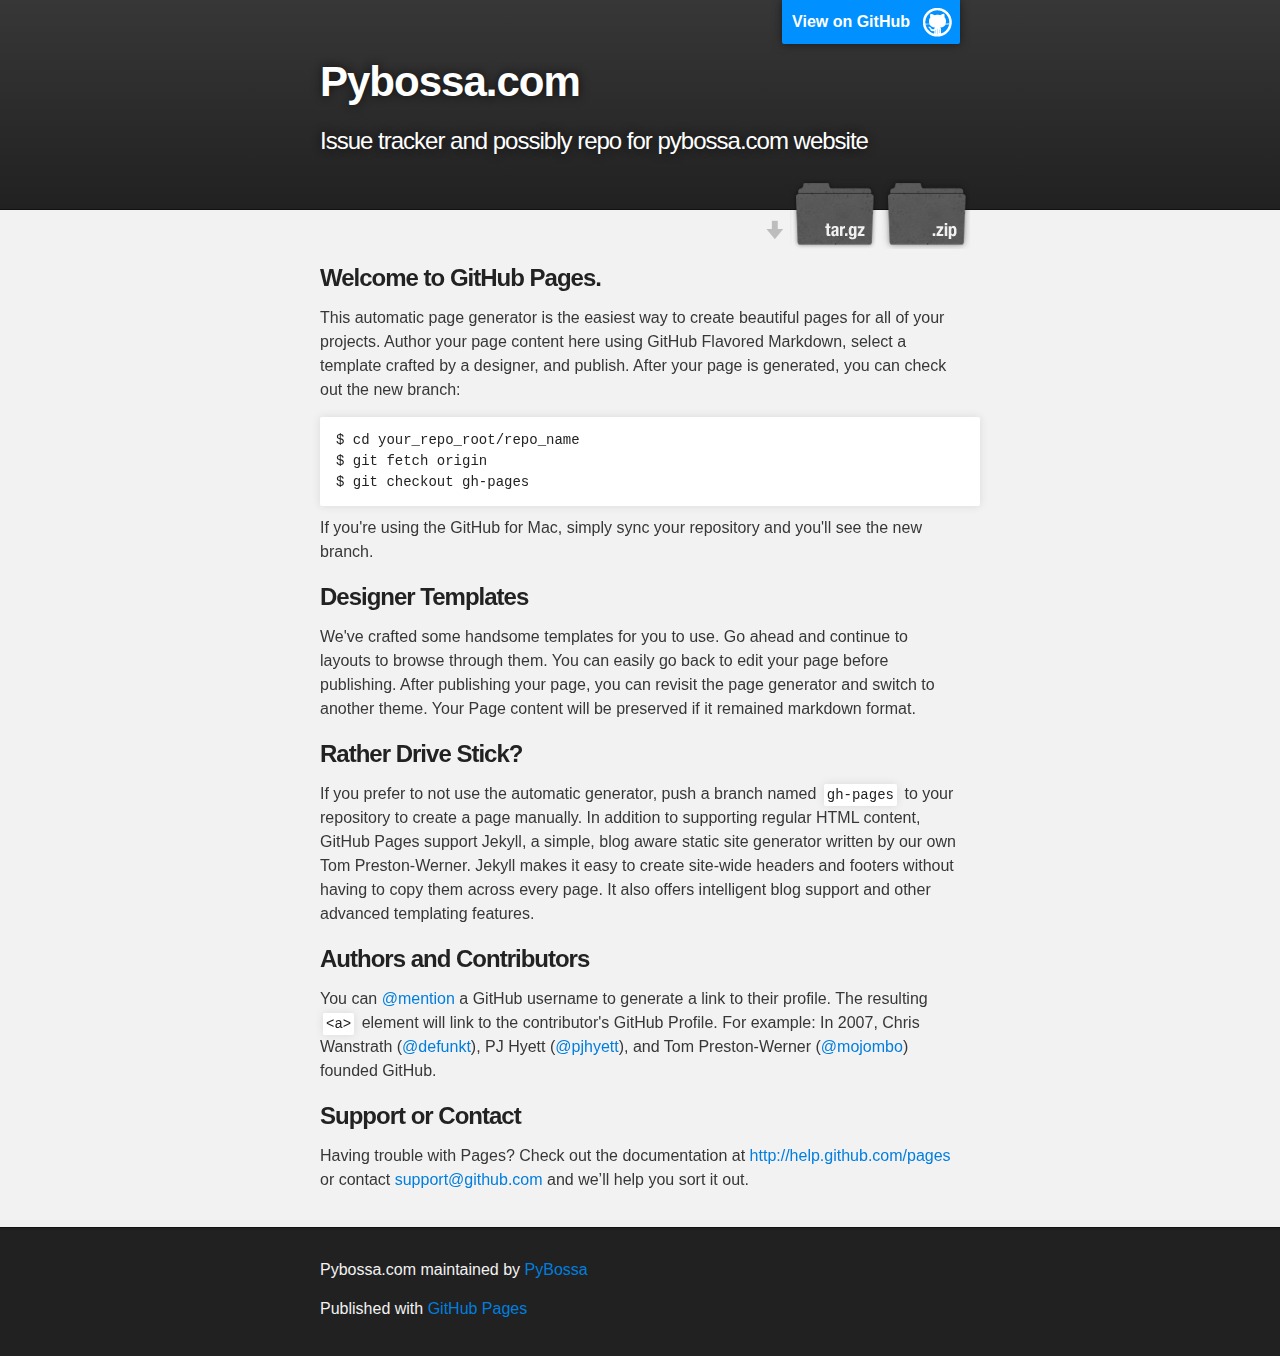
==== index.html @ 2faa1678 "Create gh-pages branch via GitHub" ====
<!DOCTYPE html>
<html>

  <head>
    <meta charset='utf-8' />
    <meta http-equiv="X-UA-Compatible" content="chrome=1" />
    <meta name="description" content="Pybossa.com : Issue tracker and possibly repo for pybossa.com website" />

    <link rel="stylesheet" type="text/css" media="screen" href="stylesheets/stylesheet.css">

    <title>Pybossa.com</title>
  </head>

  <body>

    <!-- HEADER -->
    <div id="header_wrap" class="outer">
        <header class="inner">
          <a id="forkme_banner" href="https://github.com/PyBossa/pybossa.com">View on GitHub</a>

          <h1 id="project_title">Pybossa.com</h1>
          <h2 id="project_tagline">Issue tracker and possibly repo for pybossa.com website</h2>

            <section id="downloads">
              <a class="zip_download_link" href="https://github.com/PyBossa/pybossa.com/zipball/master">Download this project as a .zip file</a>
              <a class="tar_download_link" href="https://github.com/PyBossa/pybossa.com/tarball/master">Download this project as a tar.gz file</a>
            </section>
        </header>
    </div>

    <!-- MAIN CONTENT -->
    <div id="main_content_wrap" class="outer">
      <section id="main_content" class="inner">
        <h3>Welcome to GitHub Pages.</h3>

<p>This automatic page generator is the easiest way to create beautiful pages for all of your projects. Author your page content here using GitHub Flavored Markdown, select a template crafted by a designer, and publish. After your page is generated, you can check out the new branch:</p>

<pre><code>$ cd your_repo_root/repo_name
$ git fetch origin
$ git checkout gh-pages
</code></pre>

<p>If you're using the GitHub for Mac, simply sync your repository and you'll see the new branch.</p>

<h3>Designer Templates</h3>

<p>We've crafted some handsome templates for you to use. Go ahead and continue to layouts to browse through them. You can easily go back to edit your page before publishing. After publishing your page, you can revisit the page generator and switch to another theme. Your Page content will be preserved if it remained markdown format.</p>

<h3>Rather Drive Stick?</h3>

<p>If you prefer to not use the automatic generator, push a branch named <code>gh-pages</code> to your repository to create a page manually. In addition to supporting regular HTML content, GitHub Pages support Jekyll, a simple, blog aware static site generator written by our own Tom Preston-Werner. Jekyll makes it easy to create site-wide headers and footers without having to copy them across every page. It also offers intelligent blog support and other advanced templating features.</p>

<h3>Authors and Contributors</h3>

<p>You can <a href="https://github.com/blog/821" class="user-mention">@mention</a> a GitHub username to generate a link to their profile. The resulting <code>&lt;a&gt;</code> element will link to the contributor's GitHub Profile. For example: In 2007, Chris Wanstrath (<a href="https://github.com/defunkt" class="user-mention">@defunkt</a>), PJ Hyett (<a href="https://github.com/pjhyett" class="user-mention">@pjhyett</a>), and Tom Preston-Werner (<a href="https://github.com/mojombo" class="user-mention">@mojombo</a>) founded GitHub.</p>

<h3>Support or Contact</h3>

<p>Having trouble with Pages? Check out the documentation at <a href="http://help.github.com/pages">http://help.github.com/pages</a> or contact <a href="mailto:support@github.com">support@github.com</a> and we’ll help you sort it out.</p>
      </section>
    </div>

    <!-- FOOTER  -->
    <div id="footer_wrap" class="outer">
      <footer class="inner">
        <p class="copyright">Pybossa.com maintained by <a href="https://github.com/PyBossa">PyBossa</a></p>
        <p>Published with <a href="http://pages.github.com">GitHub Pages</a></p>
      </footer>
    </div>

    

  </body>
</html>
---- stylesheets/stylesheet.css ----
/*******************************************************************************
Slate Theme for Github Pages
by Jason Costello, @jsncostello
*******************************************************************************/

@import url(pygment_trac.css);

/*******************************************************************************
MeyerWeb Reset
*******************************************************************************/

html, body, div, span, applet, object, iframe,
h1, h2, h3, h4, h5, h6, p, blockquote, pre,
a, abbr, acronym, address, big, cite, code,
del, dfn, em, img, ins, kbd, q, s, samp,
small, strike, strong, sub, sup, tt, var,
b, u, i, center,
dl, dt, dd, ol, ul, li,
fieldset, form, label, legend,
table, caption, tbody, tfoot, thead, tr, th, td,
article, aside, canvas, details, embed,
figure, figcaption, footer, header, hgroup,
menu, nav, output, ruby, section, summary,
time, mark, audio, video {
  margin: 0;
  padding: 0;
  border: 0;
  font: inherit;
  vertical-align: baseline;
}

/* HTML5 display-role reset for older browsers */
article, aside, details, figcaption, figure,
footer, header, hgroup, menu, nav, section {
  display: block;
}

ol, ul {
  list-style: none;
}

blockquote, q {
}

table {
  border-collapse: collapse;
  border-spacing: 0;
}

a:focus {
  outline: none;
}

/*******************************************************************************
Theme Styles
*******************************************************************************/

body {
  box-sizing: border-box;
  color:#373737;
  background: #212121;
  font-size: 16px;
  font-family: 'Myriad Pro', Calibri, Helvetica, Arial, sans-serif;
  line-height: 1.5;
  -webkit-font-smoothing: antialiased;
}

h1, h2, h3, h4, h5, h6 {
  margin: 10px 0;
  font-weight: 700;
  color:#222222;
  font-family: 'Lucida Grande', 'Calibri', Helvetica, Arial, sans-serif;
  letter-spacing: -1px;
}

h1 {
  font-size: 36px;
  font-weight: 700;
}

h2 {
  padding-bottom: 10px;
  font-size: 32px;
  background: url('../images/bg_hr.png') repeat-x bottom;
}

h3 {
  font-size: 24px;
}

h4 {
  font-size: 21px;
}

h5 {
  font-size: 18px;
}

h6 {
  font-size: 16px;
}

p {
  margin: 10px 0 15px 0;
}

footer p {
  color: #f2f2f2;
}

a {
  text-decoration: none;
  color: #007edf;
  text-shadow: none;

  transition: color 0.5s ease;
  transition: text-shadow 0.5s ease;
  -webkit-transition: color 0.5s ease;
  -webkit-transition: text-shadow 0.5s ease;
  -moz-transition: color 0.5s ease;
  -moz-transition: text-shadow 0.5s ease;
  -o-transition: color 0.5s ease;
  -o-transition: text-shadow 0.5s ease;
  -ms-transition: color 0.5s ease;
  -ms-transition: text-shadow 0.5s ease;
}

#main_content a:hover {
  color: #0069ba;
  text-shadow: #0090ff 0px 0px 2px;
}

footer a:hover {
  color: #43adff;
  text-shadow: #0090ff 0px 0px 2px;
}

em {
  font-style: italic;
}

strong {
  font-weight: bold;
}

img {
  position: relative;
  margin: 0 auto;
  max-width: 739px;
  padding: 5px;
  margin: 10px 0 10px 0;
  border: 1px solid #ebebeb;

  box-shadow: 0 0 5px #ebebeb;
  -webkit-box-shadow: 0 0 5px #ebebeb;
  -moz-box-shadow: 0 0 5px #ebebeb;
  -o-box-shadow: 0 0 5px #ebebeb;
  -ms-box-shadow: 0 0 5px #ebebeb;
}

pre, code {
  width: 100%;
  color: #222;
  background-color: #fff;

  font-family: Monaco, "Bitstream Vera Sans Mono", "Lucida Console", Terminal, monospace;
  font-size: 14px;

  border-radius: 2px;
  -moz-border-radius: 2px;
  -webkit-border-radius: 2px;



}

pre {
  width: 100%;
  padding: 10px;
  box-shadow: 0 0 10px rgba(0,0,0,.1);
  overflow: auto;
}

code {
  padding: 3px;
  margin: 0 3px;
  box-shadow: 0 0 10px rgba(0,0,0,.1);
}

pre code {
  display: block;
  box-shadow: none;
}

blockquote {
  color: #666;
  margin-bottom: 20px;
  padding: 0 0 0 20px;
  border-left: 3px solid #bbb;
}

ul, ol, dl {
  margin-bottom: 15px
}

ul li {
  list-style: inside;
  padding-left: 20px;
}

ol li {
  list-style: decimal inside;
  padding-left: 20px;
}

dl dt {
  font-weight: bold;
}

dl dd {
  padding-left: 20px;
  font-style: italic;
}

dl p {
  padding-left: 20px;
  font-style: italic;
}

hr {
  height: 1px;
  margin-bottom: 5px;
  border: none;
  background: url('../images/bg_hr.png') repeat-x center;
}

table {
  border: 1px solid #373737;
  margin-bottom: 20px;
  text-align: left;
 }

th {
  font-family: 'Lucida Grande', 'Helvetica Neue', Helvetica, Arial, sans-serif;
  padding: 10px;
  background: #373737;
  color: #fff;
 }

td {
  padding: 10px;
  border: 1px solid #373737;
 }

form {
  background: #f2f2f2;
  padding: 20px;
}

img {
  width: 100%;
  max-width: 100%;
}

/*******************************************************************************
Full-Width Styles
*******************************************************************************/

.outer {
  width: 100%;
}

.inner {
  position: relative;
  max-width: 640px;
  padding: 20px 10px;
  margin: 0 auto;
}

#forkme_banner {
  display: block;
  position: absolute;
  top:0;
  right: 10px;
  z-index: 10;
  padding: 10px 50px 10px 10px;
  color: #fff;
  background: url('../images/blacktocat.png') #0090ff no-repeat 95% 50%;
  font-weight: 700;
  box-shadow: 0 0 10px rgba(0,0,0,.5);
  border-bottom-left-radius: 2px;
  border-bottom-right-radius: 2px;
}

#header_wrap {
  background: #212121;
  background: -moz-linear-gradient(top, #373737, #212121);
  background: -webkit-linear-gradient(top, #373737, #212121);
  background: -ms-linear-gradient(top, #373737, #212121);
  background: -o-linear-gradient(top, #373737, #212121);
  background: linear-gradient(top, #373737, #212121);
}

#header_wrap .inner {
  padding: 50px 10px 30px 10px;
}

#project_title {
  margin: 0;
  color: #fff;
  font-size: 42px;
  font-weight: 700;
  text-shadow: #111 0px 0px 10px;
}

#project_tagline {
  color: #fff;
  font-size: 24px;
  font-weight: 300;
  background: none;
  text-shadow: #111 0px 0px 10px;
}

#downloads {
  position: absolute;
  width: 210px;
  z-index: 10;
  bottom: -40px;
  right: 0;
  height: 70px;
  background: url('../images/icon_download.png') no-repeat 0% 90%;
}

.zip_download_link {
  display: block;
  float: right;
  width: 90px;
  height:70px;
  text-indent: -5000px;
  overflow: hidden;
  background: url(../images/sprite_download.png) no-repeat bottom left;
}

.tar_download_link {
  display: block;
  float: right;
  width: 90px;
  height:70px;
  text-indent: -5000px;
  overflow: hidden;
  background: url(../images/sprite_download.png) no-repeat bottom right;
  margin-left: 10px;
}

.zip_download_link:hover {
  background: url(../images/sprite_download.png) no-repeat top left;
}

.tar_download_link:hover {
  background: url(../images/sprite_download.png) no-repeat top right;
}

#main_content_wrap {
  background: #f2f2f2;
  border-top: 1px solid #111;
  border-bottom: 1px solid #111;
}

#main_content {
  padding-top: 40px;
}

#footer_wrap {
  background: #212121;
}



/*******************************************************************************
Small Device Styles
*******************************************************************************/

@media screen and (max-width: 480px) {
  body {
    font-size:14px;
  }

  #downloads {
    display: none;
  }

  .inner {
    min-width: 320px;
    max-width: 480px;
  }

  #project_title {
  font-size: 32px;
  }

  h1 {
    font-size: 28px;
  }

  h2 {
    font-size: 24px;
  }

  h3 {
    font-size: 21px;
  }

  h4 {
    font-size: 18px;
  }

  h5 {
    font-size: 14px;
  }

  h6 {
    font-size: 12px;
  }

  code, pre {
    min-width: 320px;
    max-width: 480px;
    font-size: 11px;
  }

}
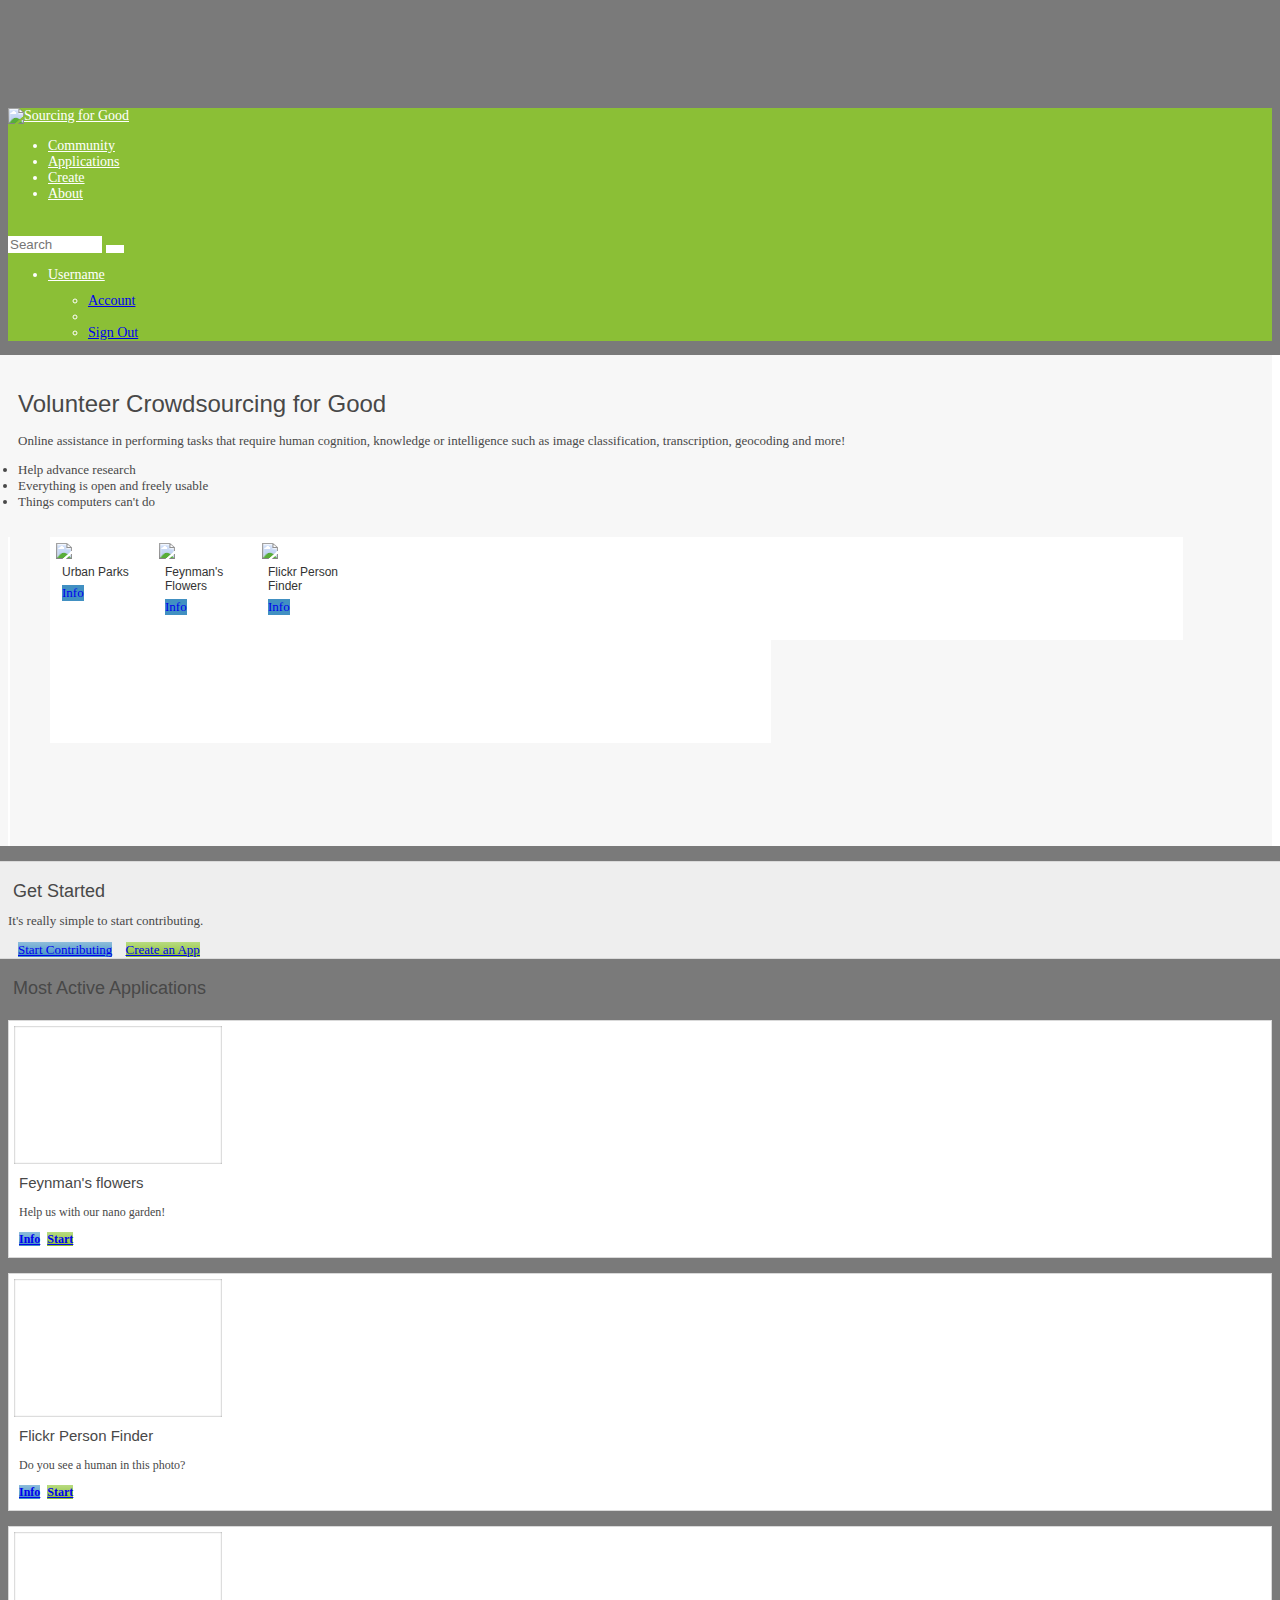
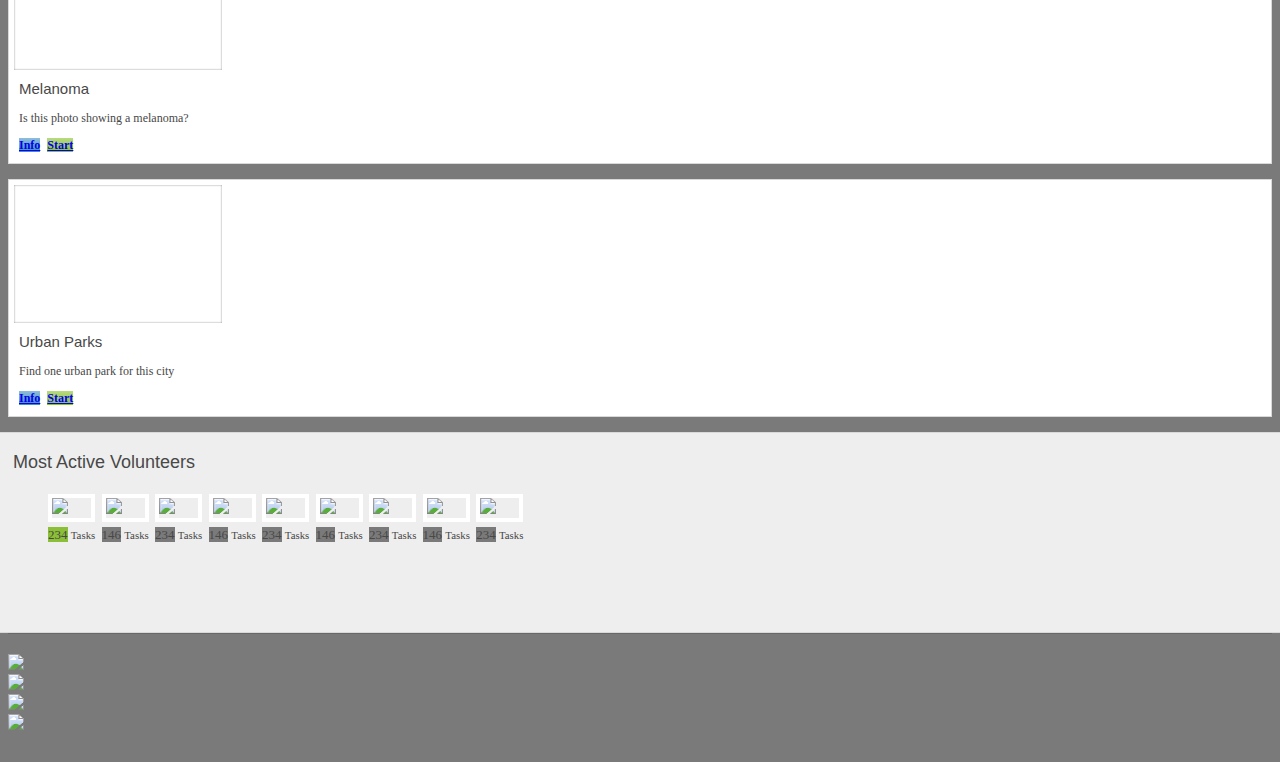
==== commit 39937c53: "search bar added" ====
--- a/index.html
+++ b/index.html
@@ -1,74 +1,340 @@
 <!DOCTYPE html>
-<html>
-
+<html lang="en">
   <head>
-    <meta charset='utf-8' />
-    <meta http-equiv="X-UA-Compatible" content="chrome=1" />
-    <meta name="description" content="Pybossa.com : Issue tracker and possibly repo for pybossa.com website" />
-
-    <link rel="stylesheet" type="text/css" media="screen" href="stylesheets/stylesheet.css">
-
-    <title>Pybossa.com</title>
+    <meta charset="utf-8">
+    <title>Sourcing for Good</title>
+    <meta name="viewport" content="width=device-width, initial-scale=1.0">
+    <meta name="description" content="">
+    <meta name="author" content="Sam Smith">
+
+    <!-- Le styles -->
+    <link href="vendor/bootstrap.min.css" rel="stylesheet" type="text/css">
+    <link href="//netdna.bootstrapcdn.com/font-awesome/2.0/css/font-awesome.css" rel="stylesheet">
+    <link href="styles/fonts/stylesheet.css" rel="stylesheet">
+    <link href="styles/css/styles.css" rel="stylesheet">
+
+    <!-- Le HTML5 shim, for IE6-8 support of HTML5 elements -->
+    <!--[if lt IE 9]>
+      <script src="http://html5shim.googlecode.com/svn/trunk/html5.js"></script>
+    <![endif]-->
+
+    <!-- Le fav and touch icons -->
+    <link rel="shortcut icon" href="favicon.ico">
   </head>
 
   <body>
 
-    <!-- HEADER -->
-    <div id="header_wrap" class="outer">
-        <header class="inner">
-          <a id="forkme_banner" href="https://github.com/PyBossa/pybossa.com">View on GitHub</a>
-
-          <h1 id="project_title">Pybossa.com</h1>
-          <h2 id="project_tagline">Issue tracker and possibly repo for pybossa.com website</h2>
-
-            <section id="downloads">
-              <a class="zip_download_link" href="https://github.com/PyBossa/pybossa.com/zipball/master">Download this project as a .zip file</a>
-              <a class="tar_download_link" href="https://github.com/PyBossa/pybossa.com/tarball/master">Download this project as a tar.gz file</a>
-            </section>
-        </header>
+    <div class="navbar navbar-fixed-top">
+      <div class="navbar-inner">
+        <div class="container">
+          <a class="btn btn-navbar" data-toggle="collapse" data-target=".nav-collapse">
+            <span class="icon-bar"></span>
+            <span class="icon-bar"></span>
+            <span class="icon-bar"></span>
+          </a>
+          <a class="brand" href="./"><img src="images/logo.png" alt="Sourcing for Good"></a>
+          <div class="nav-collapse collapse">
+            <ul class="nav">
+              <li><a href="#">Community</a></li>
+              <li><a href="#">Applications</a></li>
+              <li><a href="#">Create</a></li>
+              <li><a href="#">About</a></li>
+            </ul>
+            <form action="/search" class="navbar-form form-search pull-right">
+              <input type="hidden" value="partner-pub-010344593655636288154:ewlwa5mxstk" name="cx">
+              <input type="hidden" value="FORID:10" name="cof">
+              <input type="hidden" value="ISO-8859-1" name="ie">
+              <div class="input-append">
+                <input type="text" placeholder="Search" class="span2 search-query">
+                <button type="submit" class="btn"><i class="icon-search"></i></button>
+              </div>
+            </form>
+            <ul class="nav secondary-nav pull-right">
+              <!--<li><a href="/account/signin"><i class="icon icon-white icon-signin"></i> Sign in</a></li>-->
+              <li><a href="#" data-toggle="dropdown" class="dropdown-toggle"><i class="icon icon-user"></i> Username <span class="caret"></span></a>
+                <ul class="dropdown-menu">
+                    <li><a href="/account/profile"><i class="icon icon-user"></i> Account</a></li>
+                    <li class="divider"></li>
+                  <li><a href="/account/signout"><i class="icon icon-off"></i> Sign Out</a></li>
+                </ul>
+              </li>
+            </ul>
+          </div><!--/.nav-collapse -->
+        </div>
+      </div>
     </div>
 
-    <!-- MAIN CONTENT -->
-    <div id="main_content_wrap" class="outer">
-      <section id="main_content" class="inner">
-        <h3>Welcome to GitHub Pages.</h3>
-
-<p>This automatic page generator is the easiest way to create beautiful pages for all of your projects. Author your page content here using GitHub Flavored Markdown, select a template crafted by a designer, and publish. After your page is generated, you can check out the new branch:</p>
-
-<pre><code>$ cd your_repo_root/repo_name
-$ git fetch origin
-$ git checkout gh-pages
-</code></pre>
-
-<p>If you're using the GitHub for Mac, simply sync your repository and you'll see the new branch.</p>
-
-<h3>Designer Templates</h3>
-
-<p>We've crafted some handsome templates for you to use. Go ahead and continue to layouts to browse through them. You can easily go back to edit your page before publishing. After publishing your page, you can revisit the page generator and switch to another theme. Your Page content will be preserved if it remained markdown format.</p>
-
-<h3>Rather Drive Stick?</h3>
-
-<p>If you prefer to not use the automatic generator, push a branch named <code>gh-pages</code> to your repository to create a page manually. In addition to supporting regular HTML content, GitHub Pages support Jekyll, a simple, blog aware static site generator written by our own Tom Preston-Werner. Jekyll makes it easy to create site-wide headers and footers without having to copy them across every page. It also offers intelligent blog support and other advanced templating features.</p>
-
-<h3>Authors and Contributors</h3>
-
-<p>You can <a href="https://github.com/blog/821" class="user-mention">@mention</a> a GitHub username to generate a link to their profile. The resulting <code>&lt;a&gt;</code> element will link to the contributor's GitHub Profile. For example: In 2007, Chris Wanstrath (<a href="https://github.com/defunkt" class="user-mention">@defunkt</a>), PJ Hyett (<a href="https://github.com/pjhyett" class="user-mention">@pjhyett</a>), and Tom Preston-Werner (<a href="https://github.com/mojombo" class="user-mention">@mojombo</a>) founded GitHub.</p>
-
-<h3>Support or Contact</h3>
-
-<p>Having trouble with Pages? Check out the documentation at <a href="http://help.github.com/pages">http://help.github.com/pages</a> or contact <a href="mailto:support@github.com">support@github.com</a> and we’ll help you sort it out.</p>
+    <div class="container">
+
+      <div class="banner">
+        <div class="row">
+          <div class="span4">
+            <h1>Volunteer Crowdsourcing for Good</h1>
+            <p>Online assistance in performing tasks that require human cognition, knowledge or intelligence such as image classification, transcription, geocoding and more!</p>
+            <ul>
+              <li>Help advance research</li>
+              <li>Everything is open and freely usable</li>
+              <li>Things computers can't do</li>
+						</ul>
+          </div>
+          <div class="span8">
+            <ul class="featured">
+              <li><a href="#"><img src="http://img41.imageshack.us/img41/6581/urbanparksthumbnail.png"><h3>Urban Parks</h3><span class="label label-info">Info</span></a></li>
+              <li><a href="#"><img src="http://imageshack.us/a/img560/7351/feynmanthumbnail.png"><h3>Feynman's Flowers</h3><span class="label label-info">Info</span></a></li>
+              <li><a href="#"><img src="http://img37.imageshack.us/img37/156/flickrpersonthumbnail.png"><h3>Flickr Person Finder</h3><span class="label label-info">Info</span></a></li>
+              <li></li>
+              <li></li>
+              <li></li>
+              <li></li>
+              <li></li>
+              <li></li>
+              <li></li>
+              <li></li>
+              <li></li>
+              <li></li>
+              <li></li>
+              <li></li>
+              <li></li>
+              <li></li>
+              <li></li>
+            </ul>
+          </div>
+        </div>
+      </div>
+      
+      <section class="grey get-started">
+        <div class="row">
+          <div class="span4">
+       		  <h2><i class="icon-play-circle"></i> Get Started</h2>
+            <p>It's really simple to start contributing.</p>
+          </div>
+          <div class="span8">
+            <a href="#" class="btn btn-info btn-large"><i class="icon-ok-sign"></i> Start Contributing</a> <a href="#" class="btn btn-primary btn-large"><i class="icon-plus-sign"></i> Create an App</a>
+          </div>
       </section>
-    </div>
-
-    <!-- FOOTER  -->
-    <div id="footer_wrap" class="outer">
-      <footer class="inner">
-        <p class="copyright">Pybossa.com maintained by <a href="https://github.com/PyBossa">PyBossa</a></p>
-        <p>Published with <a href="http://pages.github.com">GitHub Pages</a></p>
-      </footer>
-    </div>
-
+      
+      <section>
+        <h2><i class="icon-th"></i> Most Active Applications</h2>
+        <div class="row">
+          <div class="span3">
+            <div class="app box">
+              <a href="#" class="image" style="background-image:url(http://imageshack.us/a/img560/7351/feynmanthumbnail.png)"></a>
+              <h3>Feynman's flowers</h3>
+              <p>Help us with our nano garden!</p>
+              <p><a href="#" class="btn btn-mini btn-info">Info</a> <a href="#" class="btn btn-mini btn-primary">Start</a></p>
+            </div>
+          </div>
+          <div class="span3">
+            <div class="app box">
+              <a href="#" class="image" style="background-image:url(http://img37.imageshack.us/img37/156/flickrpersonthumbnail.png)"></a>
+              <h3>Flickr Person Finder</h3>
+              <p>Do you see a human in this photo?</p>
+              <p><a href="#" class="btn btn-mini btn-info">Info</a> <a href="#" class="btn btn-mini btn-primary">Start</a></p>
+            </div>
+          </div>
+          <div class="span3">
+            <div class="app box">
+              <a href="#" class="image" style="background-image:url(http://img138.imageshack.us/img138/4774/melanomathumbnail.png)"></a>
+              <h3>Melanoma</h3>
+              <p>Is this photo showing a melanoma?</p>
+              <p><a href="#" class="btn btn-mini btn-info">Info</a> <a href="#" class="btn btn-mini btn-primary">Start</a></p>
+            </div>          </div>
+          <div class="span3">
+            <div class="app box">
+              <a href="#" class="image" style="background-image:url(http://img41.imageshack.us/img41/6581/urbanparksthumbnail.png)"></a>
+              <h3>Urban Parks</h3>
+              <p>Find one urban park for this city</p>
+              <p><a href="#" class="btn btn-mini btn-info">Info</a> <a href="#" class="btn btn-mini btn-primary">Start</a></p>
+            </div>
+          </div>
+        </div>
+      </section>
+      
+      <section class="grey">
+        <h2><i class="icon-group"></i> Most Active Volunteers</h2>
+        <ul class="users">
+          <li>
+            <a data-content="
+              &lt;strong&gt;Joined:&lt;/strong&gt; 2012-09-19
+              &lt;br/&gt;
+              &lt;strong&gt;Submitted Tasks:&lt;/strong&gt; 264
+              " rel="popover" data-original-title="&lt;strong&gt;Quentin Mazars-Simon&lt;/strong&gt;">
+                <img src="http://gravatar.com/avatar/538eae7095d6ac84bfeff381f5b9bd30?s=90&amp;d=mm&amp;r=g">
+           </a>
+           <span class="label label-success">234</span> <small>Tasks</small>
+          </li>
+          <li>
+            <a data-content="
+              &lt;strong&gt;Joined:&lt;/strong&gt; 2012-06-06
+              
+              &lt;br/&gt;
+              &lt;strong&gt;Owner of:&lt;/strong&gt; Melanoma
+              
+              &lt;br/&gt;
+              &lt;strong&gt;Owner of:&lt;/strong&gt; Flickr Person Finder
+              
+              &lt;br/&gt;
+              &lt;strong&gt;Owner of:&lt;/strong&gt; Urban Parks
+              
+              &lt;br/&gt;
+              &lt;strong&gt;Owner of:&lt;/strong&gt; Feynman's flowers
+              
+              &lt;br/&gt;
+              &lt;strong&gt;Submitted Tasks:&lt;/strong&gt; 146
+              " rel="popover" href="#" data-original-title="&lt;strong&gt;Daniel Lombraña González&lt;/strong&gt;">
+                <img src="http://gravatar.com/avatar/0555bf088179d4a2b03571cfa47511ef?s=90&amp;d=mm&amp;r=g">
+           </a>
+           <span class="label">146</span> <small>Tasks</small>
+          </li>
+           <li>
+            <a data-content="
+              &lt;strong&gt;Joined:&lt;/strong&gt; 2012-09-19
+              &lt;br/&gt;
+              &lt;strong&gt;Submitted Tasks:&lt;/strong&gt; 264
+              " rel="popover" data-original-title="&lt;strong&gt;Quentin Mazars-Simon&lt;/strong&gt;">
+                <img src="http://gravatar.com/avatar/538eae7095d6ac84bfeff381f5b9bd30?s=90&amp;d=mm&amp;r=g">
+           </a>
+           <span class="label">234</span> <small>Tasks</small>
+          </li>
+          <li>
+            <a data-content="
+              &lt;strong&gt;Joined:&lt;/strong&gt; 2012-06-06
+              
+              &lt;br/&gt;
+              &lt;strong&gt;Owner of:&lt;/strong&gt; Melanoma
+              
+              &lt;br/&gt;
+              &lt;strong&gt;Owner of:&lt;/strong&gt; Flickr Person Finder
+              
+              &lt;br/&gt;
+              &lt;strong&gt;Owner of:&lt;/strong&gt; Urban Parks
+              
+              &lt;br/&gt;
+              &lt;strong&gt;Owner of:&lt;/strong&gt; Feynman's flowers
+              
+              &lt;br/&gt;
+              &lt;strong&gt;Submitted Tasks:&lt;/strong&gt; 146
+              " rel="popover" href="#" data-original-title="&lt;strong&gt;Daniel Lombraña González&lt;/strong&gt;">
+                <img src="http://gravatar.com/avatar/0555bf088179d4a2b03571cfa47511ef?s=90&amp;d=mm&amp;r=g">
+           </a>
+           <span class="label">146</span> <small>Tasks</small>
+          </li>
+           <li>
+            <a data-content="
+              &lt;strong&gt;Joined:&lt;/strong&gt; 2012-09-19
+              &lt;br/&gt;
+              &lt;strong&gt;Submitted Tasks:&lt;/strong&gt; 264
+              " rel="popover" data-original-title="&lt;strong&gt;Quentin Mazars-Simon&lt;/strong&gt;">
+                <img src="http://gravatar.com/avatar/538eae7095d6ac84bfeff381f5b9bd30?s=90&amp;d=mm&amp;r=g">
+           </a>
+           <span class="label">234</span> <small>Tasks</small>
+          </li>
+          <li>
+            <a data-content="
+              &lt;strong&gt;Joined:&lt;/strong&gt; 2012-06-06
+              
+              &lt;br/&gt;
+              &lt;strong&gt;Owner of:&lt;/strong&gt; Melanoma
+              
+              &lt;br/&gt;
+              &lt;strong&gt;Owner of:&lt;/strong&gt; Flickr Person Finder
+              
+              &lt;br/&gt;
+              &lt;strong&gt;Owner of:&lt;/strong&gt; Urban Parks
+              
+              &lt;br/&gt;
+              &lt;strong&gt;Owner of:&lt;/strong&gt; Feynman's flowers
+              
+              &lt;br/&gt;
+              &lt;strong&gt;Submitted Tasks:&lt;/strong&gt; 146
+              " rel="popover" href="#" data-original-title="&lt;strong&gt;Daniel Lombraña González&lt;/strong&gt;">
+                <img src="http://gravatar.com/avatar/0555bf088179d4a2b03571cfa47511ef?s=90&amp;d=mm&amp;r=g">
+           </a>
+           <span class="label">146</span> <small>Tasks</small>
+          </li>
+           <li>
+            <a data-content="
+              &lt;strong&gt;Joined:&lt;/strong&gt; 2012-09-19
+              &lt;br/&gt;
+              &lt;strong&gt;Submitted Tasks:&lt;/strong&gt; 264
+              " rel="popover" data-original-title="&lt;strong&gt;Quentin Mazars-Simon&lt;/strong&gt;">
+                <img src="http://gravatar.com/avatar/538eae7095d6ac84bfeff381f5b9bd30?s=90&amp;d=mm&amp;r=g">
+           </a>
+           <span class="label">234</span> <small>Tasks</small>
+          </li>
+          <li>
+            <a data-content="
+              &lt;strong&gt;Joined:&lt;/strong&gt; 2012-06-06
+              
+              &lt;br/&gt;
+              &lt;strong&gt;Owner of:&lt;/strong&gt; Melanoma
+              
+              &lt;br/&gt;
+              &lt;strong&gt;Owner of:&lt;/strong&gt; Flickr Person Finder
+              
+              &lt;br/&gt;
+              &lt;strong&gt;Owner of:&lt;/strong&gt; Urban Parks
+              
+              &lt;br/&gt;
+              &lt;strong&gt;Owner of:&lt;/strong&gt; Feynman's flowers
+              
+              &lt;br/&gt;
+              &lt;strong&gt;Submitted Tasks:&lt;/strong&gt; 146
+              " rel="popover" href="#" data-original-title="&lt;strong&gt;Daniel Lombraña González&lt;/strong&gt;">
+                <img src="http://gravatar.com/avatar/0555bf088179d4a2b03571cfa47511ef?s=90&amp;d=mm&amp;r=g">
+           </a>
+           <span class="label">146</span> <small>Tasks</small>
+          </li>
+           <li>
+            <a data-content="
+              &lt;strong&gt;Joined:&lt;/strong&gt; 2012-09-19
+              &lt;br/&gt;
+              &lt;strong&gt;Submitted Tasks:&lt;/strong&gt; 264
+              " rel="popover" data-original-title="&lt;strong&gt;Quentin Mazars-Simon&lt;/strong&gt;">
+                <img src="http://gravatar.com/avatar/538eae7095d6ac84bfeff381f5b9bd30?s=90&amp;d=mm&amp;r=g">
+           </a>
+           <span class="label">234</span> <small>Tasks</small>
+          </li>
+        </ul>
+      </section>
+
+    </div> <!-- /container -->
     
+    <footer>
+      <div class="container">
+        <div class="row">
+          <div class="span3">
+            <a href="http://citizencyberscience.net/"><img src="images/ccc.png"></a>
+          </div>
+          <div class="span3">
+            <a href="http://okfn.org/"><img src="images/okf.png"></a>
+          </div>
+          <div class="span3">
+            <a href="http://www.unige.ch/"><img src="images/udg.png"></a>
+          </div>
+          <div class="span3">
+            <a href="http://pybossa.com/"><img src="images/pybossa.png"></a>
+          </div>
+        </div>
+      </div>
+    </footer>
+
+    <!-- Le javascript
+    ================================================== -->
+    <!-- Placed at the end of the document so the pages load faster -->
+    <script src="http://code.jquery.com/jquery-latest.min.js" type="text/javascript"></script> <!-- Jquery -->
+    <script src="//netdna.bootstrapcdn.com/twitter-bootstrap/2.1.1/js/bootstrap.min.js"></script> <!-- Bootstrap -->
+    <script>
+		$("a[rel=popover]").popover({
+						html: true,
+						animate: true,
+						trigger: 'click',
+						placement: 'top'
+										}).click(function(e) {
+														e.preventDefault()
+														});
+
+		</script>
 
   </body>
 </html>
--- a/styles/css/styles.css
+++ b/styles/css/styles.css
@@ -0,0 +1,473 @@
+/*!
+ * Sourcing for Good
+ * by Sam Smith
+ * To be used on top of Bootstrap
+ */
+/* Styling */
+/* ======= */
+body {
+  color: #484848;
+}
+h1,
+h2,
+h3,
+h4,
+h5,
+h6 {
+  font-family: 'Museo Slab', Arial, Helvetica, sans-serif;
+  font-weight: normal;
+}
+h1 {
+  font-size: 24px;
+  line-height: 26px;
+}
+h2 {
+  font-size: 18px;
+  line-height: normal;
+}
+h3 {
+  font-size: 15px;
+  line-height: normal;
+}
+h1 [class^="icon-"],
+h2 [class^="icon-"],
+h3 [class^="icon-"],
+h4 [class^="icon-"],
+h5 [class^="icon-"],
+h6 [class^="icon-"] {
+  color: #8bbf36;
+  font-size: 1.5em;
+  vertical-align: middle;
+  margin-right: 5px;
+}
+a[rel="popover"] {
+  cursor: pointer;
+}
+.btn-mini {
+  -webkit-border-radius: 0px;
+  -moz-border-radius: 0px;
+  border-radius: 0px;
+  border-style: none;
+  font-weight: bold;
+}
+.btn-primary {
+  background-color: #8bbf36;
+  background-image: -moz-linear-gradient(top, #b8db80, #8bbf36);
+  background-image: -ms-linear-gradient(top, #b8db80, #8bbf36);
+  background-image: -webkit-gradient(linear, 0 0, 0 100%, from(#b8db80), to(#8bbf36));
+  background-image: -webkit-linear-gradient(top, #b8db80, #8bbf36);
+  background-image: -o-linear-gradient(top, #b8db80, #8bbf36);
+  background-image: linear-gradient(top, #ffffff, #8bbf36);
+  filter: progid:DXImageTransform.Microsoft.gradient(startColorstr='lighten(@primary, 20%)', endColorstr='@primary', GradientType=0);
+  border-color: #516f20 #516f20 #6e972b;
+  border-color: rgba(0, 0, 0, 0.1) rgba(0, 0, 0, 0.1) rgba(0, 0, 0, 0.25);
+  filter: progid:DXImageTransform.Microsoft.gradient(enabled=false);
+}
+.btn-primary:hover,
+.btn-primary:active,
+.btn-primary.active,
+.btn-primary.disabled,
+.btn-primary[disabled] {
+  background-color: #8bbf36;
+}
+.btn-info {
+  background-color: #4190c2;
+  background-image: -moz-linear-gradient(top, #8ebddb, #4190c2);
+  background-image: -ms-linear-gradient(top, #8ebddb, #4190c2);
+  background-image: -webkit-gradient(linear, 0 0, 0 100%, from(#8ebddb), to(#4190c2));
+  background-image: -webkit-linear-gradient(top, #8ebddb, #4190c2);
+  background-image: -o-linear-gradient(top, #8ebddb, #4190c2);
+  background-image: linear-gradient(top, #ffffff, #4190c2);
+  filter: progid:DXImageTransform.Microsoft.gradient(startColorstr='lighten(@info, 20%)', endColorstr='@info', GradientType=0);
+  border-color: #265877 #265877 #33749d;
+  border-color: rgba(0, 0, 0, 0.1) rgba(0, 0, 0, 0.1) rgba(0, 0, 0, 0.25);
+  filter: progid:DXImageTransform.Microsoft.gradient(enabled=false);
+}
+.btn-info:hover,
+.btn-info:active,
+.btn-info.active,
+.btn-info.disabled,
+.btn-info[disabled] {
+  background-color: #4190c2;
+}
+.label {
+  -webkit-border-radius: 0px;
+  border-radius: 0px;
+  background-color: #7a7a7a;
+}
+.label-info {
+  background-color: #4190c2;
+}
+.label-success {
+  background-color: #8bbf36;
+}
+input:focus,
+textarea:focus,
+textarea:focus,
+input[type="text"]:focus,
+input[type="password"]:focus,
+input[type="datetime"]:focus,
+input[type="datetime-local"]:focus,
+input[type="date"]:focus,
+input[type="month"]:focus,
+input[type="time"]:focus,
+input[type="week"]:focus,
+input[type="number"]:focus,
+input[type="email"]:focus,
+input[type="url"]:focus,
+input[type="search"]:focus,
+input[type="tel"]:focus,
+input[type="color"]:focus,
+.uneditable-input:focus {
+  -webkit-box-shadow: inset 0 1px 1px rgba(0, 0, 0, 0.075), 0 0 8px rgba(139, 191, 54, 0.6);
+  -moz-box-shadow: inset 0 1px 1px rgba(0, 0, 0, 0.075), 0 0 8px rgba(139, 191, 54, 0.6);
+  box-shadow: inset 0 1px 1px rgba(0, 0, 0, 0.075), 0 0 8px rgba(139, 191, 54, 0.6);
+}
+/* Layout */
+/* ====== */
+html {
+  overflow-x: hidden;
+}
+body {
+  padding-top: 100px;
+  /* Allow for Header */
+
+  font-size: 13px;
+}
+.navbar-fixed-top .navbar-inner,
+.navbar-inner {
+  background: #8bbf36;
+  filter: none;
+  border: none;
+  -webkit-box-shadow: none;
+  -moz-box-shadow: none;
+  box-shadow: none;
+  color: #FFF;
+  font-size: 14px;
+}
+.navbar .brand {
+  padding: 20px 20px 0px 0px;
+  margin: 0px;
+  color: #FFF;
+  text-shadow: none;
+}
+.navbar .nav > li > a {
+  padding-top: 10px;
+  padding-bottom: 10px;
+  margin: 20px 3px 20px 0px;
+  -webkit-border-radius: 20px;
+  -moz-border-radius: 20px;
+  border-radius: 20px;
+  color: #FFF;
+  text-shadow: none;
+}
+.navbar .nav > li > a:hover,
+.navbar .nav > li > a:focus {
+  background-color: #a2d058;
+  color: #FFF;
+}
+.navbar .nav > .active > a,
+.navbar .nav > .active > a:hover,
+.navbar .nav > .active > a:focus {
+  background-color: #add56c;
+  -webkit-box-shadow: none;
+  box-shadow: none;
+  color: #FFF;
+}
+.nav .dropdown-toggle .caret,
+.nav .dropdown-toggle:hover .caret {
+  border-bottom-color: #FFF;
+  border-top-color: #FFF;
+}
+.dropdown-menu {
+  top: 54px;
+}
+.navbar .nav > li > a .icon {
+  font-size: 22px;
+  vertical-align: top;
+}
+.navbar .btn-navbar {
+  background-color: #8bbf36;
+  background-image: none;
+  filter: none;
+  border-color: #516f20 #516f20 #6e972b;
+  border-color: rgba(0, 0, 0, 0.1) rgba(0, 0, 0, 0.1) rgba(0, 0, 0, 0.25);
+  filter: progid:DXImageTransform.Microsoft.gradient(enabled=false);
+}
+.navbar .btn-navbar:hover,
+.navbar .btn-navbar:active,
+.navbar .btn-navbar.active,
+.navbar .btn-navbar.disabled,
+.navbar .btn-navbar[disabled] {
+  background-color: #a2d058;
+}
+.navbar .btn-navbar .icon-bar {
+  background-color: #6e972b;
+}
+.navbar .navbar-form.form-search .search-query {
+  border: none;
+  width: 90px;
+}
+.navbar .navbar-form.form-search {
+  padding-top: 20px;
+}
+.navbar .navbar-form.form-search .search-query:focus {
+  -webkit-box-shadow: inset 0 1px 1px rgba(0, 0, 0, 0), inset 0 0 4px rgba(139, 191, 54, 0.6);
+  -moz-box-shadow: inset 0 1px 1px rgba(0, 0, 0, 0), inset 0 0 4px rgba(139, 191, 54, 0.6);
+  box-shadow: inset 0 1px 1px rgba(0, 0, 0, 0), inset 0 0 4px rgba(139, 191, 54, 0.6);
+}
+.navbar .navbar-form.form-search .btn {
+  padding: 4px 10px 4px 8px;
+  background-image: none;
+  background-color: #FFF;
+  border: none;
+}
+.navbar .navbar-form.form-search .btn [class^="icon-"],
+.navbar .navbar-form.form-search .btn [class*=" icon-"] {
+  color: #8bbf36;
+}
+.banner {
+  background-color: #f7f7f7;
+  position: relative;
+  margin-bottom: 15px;
+  padding: 0px 0px 0px 10px;
+  width: 100%;
+  margin-left: -10px;
+}
+.banner:before,
+.banner:after {
+  content: "";
+  position: absolute;
+  background-color: #f7f7f7;
+  top: 0;
+  bottom: 0;
+  width: 9999px;
+}
+.banner:before {
+  right: 100%;
+  border-right: solid 10px #FFF;
+}
+.banner:after {
+  left: 100%;
+  border-left: solid 10px #FFF;
+}
+section.grey {
+  position: relative;
+}
+section.grey,
+section.grey:before,
+section.grey:after {
+  background-color: #eeeeee;
+  border-top-width: 1px;
+  border-bottom-width: 1px;
+  border-top-style: solid;
+  border-bottom-style: solid;
+  border-top-color: #d9d9d9;
+  border-bottom-color: #d9d9d9;
+}
+section.grey:before,
+section.grey:after {
+  content: "";
+  position: absolute;
+  top: -1px;
+  bottom: -1px;
+  width: 9999px;
+}
+section.grey:before {
+  right: 100%;
+}
+section.grey:after {
+  left: 100%;
+}
+.box {
+  background-color: #FFF;
+  border: 1px solid #d9d9d9;
+}
+.app.box {
+  padding: 5px;
+  min-height: 138px;
+  margin-bottom: 15px;
+}
+.app.box .image {
+  display: block;
+  max-width: 208px;
+  width: 100%;
+  height: 138px;
+  background-image: url(../../images/placeholder.png);
+  background-repeat: no-repeat;
+  background-position: center center;
+  background-size: cover;
+  -webkit-box-shadow: inset 0px 0px 2px 0px rgba(0, 0, 0, 0.5);
+  box-shadow: inset 0px 0px 2px 0px rgba(0, 0, 0, 0.5);
+}
+.app.box h3 {
+  padding: 10px 5px 2px 5px;
+  margin: 0px;
+}
+.app.box p {
+  padding-left: 5px;
+  margin-bottom: 5px;
+  font-size: 12px;
+}
+.app.box .btn {
+  margin: 0px 4px 0px 0px;
+}
+body > footer,
+html {
+  background-color: #7a7a7a;
+}
+body > footer {
+  border-top: 1px solid #686868;
+}
+body > footer .container {
+  padding-top: 20px;
+  padding-bottom: 20px;
+}
+/* Home Page */
+/* ========= */
+.banner > .row .span4 {
+  padding-top: 20px;
+  padding-bottom: 20px;
+}
+.banner > .row .span4 > * {
+  padding-left: 10px;
+}
+.banner .featured {
+  margin: -6px 0px 0px 0px;
+  border-left: solid 2px #FFF;
+  height: 309px;
+  overflow: hidden;
+}
+.banner .featured li {
+  display: block;
+  float: left;
+  width: 103px;
+  height: 103px;
+  background-color: #FFF;
+  background-image: url(../../images/placeholder.png);
+  background-repeat: no-repeat;
+  background-position: right bottom;
+  background-size: 97px 97px;
+}
+.banner .featured li a {
+  display: block;
+  margin: 6px 0px 0px 6px;
+  text-decoration: none;
+}
+.banner .featured li a h3 {
+  margin: 2px 6px 0px 6px;
+  color: #333333;
+  font-size: 12px;
+}
+.banner .featured li a .label {
+  margin: 6px;
+  display: inline-block;
+}
+.banner .featured li a:hover {
+  position: absolute;
+  margin: -2px 0px 0px -2px;
+  -webkit-box-shadow: 0px 0px 3px 0px rgba(0, 0, 0, 0.8);
+  box-shadow: 0px 0px 3px 0px rgba(0, 0, 0, 0.8);
+  background-color: #FFF;
+  width: 112px;
+  z-index: 2;
+}
+.banner .featured li a:hover img {
+  border: solid 6px #FFF;
+  -webkit-box-shadow: inset 0px 0px 2px 0px rgba(0, 0, 0, 0.5);
+  box-shadow: inset 0px 0px 2px 0px rgba(0, 0, 0, 0.5);
+  width: 100px;
+}
+.get-started .span4 p:first-of-type {
+  margin-top: -10px;
+}
+.get-started .span8 .btn {
+  margin: 18px 0px 18px 10px;
+}
+ul.users {
+  margin: 0px 0px 10px -3px;
+  height: 128px;
+  overflow: hidden;
+}
+ul.users li {
+  display: inline-block;
+  margin: 0px 0px 5px 3px;
+}
+ul.users li a {
+  display: block;
+  border: solid 4px #FFF;
+  margin-bottom: 5px;
+}
+/* Media Queries */
+/* ============= */
+@media (max-width: 979px) {
+  body {
+    padding-top: 0px;
+  }
+  .navbar .container {
+    width: 724px !important;
+  }
+  .navbar .brand {
+    padding: 0px;
+  }
+  .navbar .brand img {
+    max-height: 40px;
+  }
+  .navbar .nav > li > a {
+    margin-top: 5px;
+    margin-bottom: 0px;
+  }
+  .banner {
+    padding: 0px;
+    margin-left: 0px;
+  }
+  .banner .featured {
+    border-left: solid 4px #FFF;
+    height: 354px;
+  }
+  .banner .featured li {
+    width: 118px;
+    height: 118px;
+    background-size: 112px 112px;
+  }
+  .banner .featured li a img {
+    width: 112px;
+  }
+  .banner .featured li a:hover {
+    width: 130px;
+  }
+  .banner .featured li a:hover img {
+    width: 118px;
+  }
+}
+@media (max-width: 767px) {
+  .navbar .container {
+    width: auto !important;
+  }
+  .navbar-inner {
+    padding-left: 15px !important;
+    padding-right: 15px !important;
+  }
+  .banner .featured {
+    display: none;
+  }
+  .app.box .image {
+    float: left;
+  }
+  .app.box h3,
+  .app.box p {
+    margin-left: 220px;
+  }
+  body > footer {
+    margin-left: -20px;
+    margin-right: -20px;
+    text-align: center;
+  }
+  body > footer .container {
+    padding-left: 20px;
+    padding-right: 20px;
+  }
+  .get-started .span8 .btn {
+    margin: 10px 18px 18px 0px;
+  }
+}
